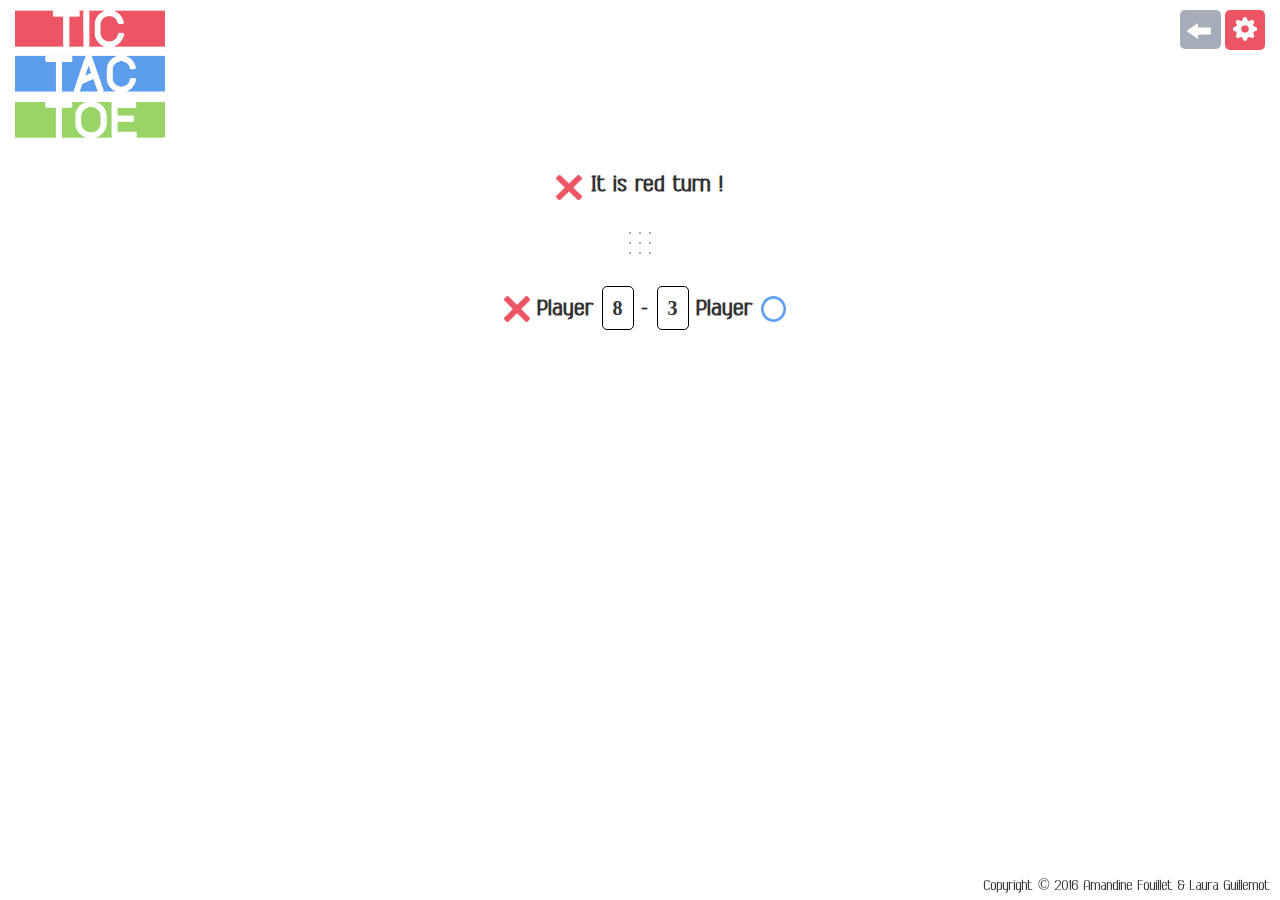
==== game.html @ e23b1bdd "3 jeux + ia gomoku" ====
<!doctype html>
<html>
	<head>
		<title>Gomoku</title>
		<meta http-equiv="content-type" content="text/html; charset=utf-8" />
	</head>
	<link rel="stylesheet" type="text/css" href="css/gomoku.css">
	<link rel="stylesheet" type="text/css" href="css/bootstrap.min.css">
	<body style="text-align:left;" onload="initialize();">
		<div class="container">
			<div class="row">
			<div id="princ" class="col-xs-12">
				<div class="row" style="margin-top:10px">
					<div class="col-xs-6">
						<img id="logo" src="images/tictactoe.png" width="150px"/>
					</div>
					<div class="col-xs-6 text-right">
						<a id="btnAccueil" onclick="deleteData();" href="index.html" class="button blackbutton"><img src="images/arrow-right.png"/></a>
						<button id="btnOpen"  onclick="openThat()"  class="button redbutton"><img src="images/configuration.png"/></button>
					</div>
				</div>

				<div class="row text-center" style="margin-top:20px;">
						<div style="margin-bottom:20px;"><img id="img_turn" src="images/delete.png" width="2%"><span id="player_round" class="turn">It is red turn ! </span><button id="continue" onclick="continueGame();" class="button contButton">Continue</button></div>
						<div id="game">
						<table id="table_game">
							<tr><td></td><td></td><td></td></tr>
							<tr><td></td><td></td><td></td></tr>
							<tr><td></td><td></td><td></td></tr>
						</table>
						</div>
						<div style="margin-top:30px;"><span class="turn"><img src="images/delete.png" width="2%"> Player <span class="number" id="red_points">8</span> - <span id="blue_points" class="number">3</span> Player <img src="images/geometry.png" width="2%"></span></div>
				</div>
			</div>
			<div id="config" class="col-md-3 col-xs-6 text-right">
				<div style="margin-top:10px">
					<a id="btnClose" onclick="closeThat()" class="button whitebutton" aria-hidden="true"><img src="images/configuration21.png"/></a>
					<div class="col-xs-12 text-center" style="margin-top:0px;font-family:track">Settings</div>
					<div id="div_nb">
						<div class="col-xs-12 text-left" style="margin-top:50px;">
							<span style="margin-right:10px;">Number of rows</span> 
							<img onclick="dec('nb_rows', 1);" class="add_minus" src="images/minus.png" style="margin-right:10px"/>
							<span id="nb_rows" class="nb">3</span> 
							<img onclick="inc('nb_rows',15);" class="add_minus" src="images/add.png" style="margin-left:10px">
						</div>
						<div class="col-xs-12 text-left" style="margin-top:30px;margin-right:10px;">
							<span style="margin-right:10px;">Number of columns</span> 
							<img onclick="dec('nb_cols',1);"  class="add_minus" src="images/minus.png" style="margin-right:10px"/>
							<span id="nb_cols" class="nb">3</span> 
							<img onclick="inc('nb_cols',15);" class="add_minus" src="images/add.png" style="margin-left:10px">
						</div>
						<div class="col-xs-12 text-left" style="margin-top:30px;margin-right:10px;">
							<span style="margin-right:10px;">Token to align</span> 
							<img onclick="dec('nb_win',1);" class="add_minus" src="images/minus.png" style="margin-right:10px"/>
							<span id="nb_win" class="nb">3</span> 
							<img onclick="inc('nb_win',15);" class="add_minus" src="images/add.png" style="margin-left:10px">
						</div>
					</div>
					<div class="col-xs-12 text-left" style="margin-top:30px;margin-right:10px;">
						<span style="margin-right:10px">Play with </span>
						<input type="radio" id="human" name="player" onclick="hideComp();"/>
  						<label for="human"><span></span>Human</label>
						<input type="radio" id="computer" name="player" checked="true" onclick="showComp();" />
 						<label for="computer"><span></span>Computer</label>
					</div>
					<div id="color" class="col-xs-12 text-left" style="margin-top:30px;margin-right:10px;">
						<span style="margin-right:10px">Your color </span>
						<input type="radio" id="red" name="color" checked="true"/>
  						<label for="red"><span></span>Red</label>
						<input type="radio" id="blue" name="color"/>
 						<label for="blue"><span></span>Blue</label>
					</div>
					<div id="difficulty" class="col-xs-12 text-left" style="margin-top:30px;margin-right:10px;">
						<span style="margin-right:10px">Difficulty</span>
						<input type="radio" id="random" name="level" />
  						<label for="random"><span></span>Easy</label>
						<input type="radio" id="medium" name="level" checked="true"/>
 						<label for="medium"><span></span>Medium</label>
 						<input type="radio" id="hard" name="level"/>
 						<label for="hard"><span></span>Hard</label>
					</div>
					<div class="col-xs-12 text-center" style="margin-top:50px;">
						<div id="random_btn" class="col-xs-6"><button onclick="random_configuration();" style="width:100%;color:#ed5564;font-family:track;padding:5px;">Random</button></div>
						<div id="restart_btn"  class="col-xs-12"><button onclick="get_configuration(true);" style="width:100%;color:#ed5564;font-family:track;padding:5px;">Restart</button></div>
					</div>


				</div>
			</div>
			</div>
			<footer id="foot">Copyright © 2016 Amandine Fouillet & Laura Guillemot</footer>
		</div>
		<script src="js/graphique.js"></script>
		<script src='js/game.js'></script>
		<script src='js/ia.js'></script>
		<script src="js/jquery-2.2.0.min.js"></script>
		<script src="js/bootstrap.min.js"></script>
	</body>
</html>
---- css/gomoku.css ----
@font-face {
  font-family: 'ambrosia';
  src: url('../font/ambrosia.ttf') format('truetype');
  font-weight: normal;
  font-style: normal;
}

@font-face {
    font-family: 'source';
    src: url('../font/Source.otf') format('truetype');
    font-weight: normal;
    font-style: normal;
}

body{
  min-height: 100%;
  height:100%;
  font-family: ambrosia; 
  text-align: center; 
}

.red {
  background: #e0e4e7  url("../images/delete.png") no-repeat center center;
}

.redWin {
  background: #ed5564;
}

.black {
  background: #e0e4e7  url("../images/geometry.png") no-repeat center center;
}

.blackWin {
  background: #5c9ded;
}

.turn{
  margin-left:10px;
  margin-top:10px;
  font-family: ambrosia; 
  font-size: 25px;
  font-weight: bold;
}

table { 
  margin : 10px auto auto auto; 
  border-collapse: inherit !important;
  border-spacing: 8px 8px !important;
}

.container{
  width:100% !important;
}

.alignTable{
  position: absolute;
  left:40%;
}

.bigTable td{
  width:100px !important;
  height:100px !important;
}

.mediumTable td{
  width:70px !important;
  height:70px !important;
}

.smallTable td{
  width:40px !important;
  height:40px !important;
}

table td{
  cursor: pointer;
  display: table-cell !important;
  background-color: #e0e4e7 ;
  border: 1px solid #a5adb8;
}

.border_bottom {
  border-bottom:1pt solid black;
} 

.button {
  vertical-align: middle;
  position: relative;
  vertical-align: middle;
  border-radius: 5px;
  padding: 5px;
  font-size: 22px;
  width:40px;
  height:40px;
  color: white;
  text-align: center;
  right:0;
  background: #67B2D0;
  border: 0;
  cursor: pointer;
}

.redbutton {
  background: #ed5564;
  padding-top: 1px;
}

.number{
  font-family: track;
  font-size: 20px;
  padding:10px;
  border-radius: 5px;
  border:1px solid black;
}

.center-table
{
  margin: 0 auto !important;
  float: none !important;
}

.center-div{
  position: absolute;
  margin: auto;
  top: 35%; 
  left: 40%;
  border-radius: 3px;
}

.whitebutton{
  background-color: white !important;
}

#btnClose {
  display: none;
}

#princ{
  display: inline-block;
}

#config{
  display:none;
  background:#ed5564;
  height:100vh;
  color:white;
  font-family: source;
  font-size: 20px;
}

.add_minus{
  cursor: pointer;
}

.nb{
  font-family: track;
}

footer {
  height:24px; 
  font-family: ambrosia;
  font-size: 16px;
  height:24px; // Replace with the height your footer should be
  width: 100%; // Don't change
  background-image: none;
  background-repeat: repeat;
  background-attachment: scroll;
  background-position: 0% 0%;
  position: fixed;
  bottom: 0pt;
  right: 0pt;
  margin-right:10px;
  margin-left:10px;
}  

div {
  margin:0 0 0.75em 0;
}

input[type="radio"] {
    display:none;
}
input[type="radio"] + label {
    color: white;
    margin-right: 10px;
}

input[type="radio"] + label span {
    display:inline-block;
    width:19px;
    height:19px;
    margin:-1px 4px 0 0;
    vertical-align:middle;
    cursor:pointer;
    -moz-border-radius:  50%;
    border-radius:  50%;
    margin-right: 10px;
}

input[type="radio"] + label span {
     background-color:white;
}

input[type="radio"]:checked + label span{
     background-color:#4cc5e4;

}

input[type="radio"]:checked + label span .green{
     background-color:black;

}

input[type="radio"] + label span,
input[type="radio"]:checked + label span {
  -webkit-transition:background-color 0.4s linear;
  -o-transition:background-color 0.4s linear;
  -moz-transition:background-color 0.4s linear;
  transition:background-color 0.4s linear;
}

label{
  font-weight: inherit !important;
}

.contButton{
  margin-left:20px;
  width:100px;
  font-size:18px;
  font-family:source;
  display:none;
  background-color: #5c9ded;
}

#menu {
  top:50%;
}

.menu a, .menu a:hover{
  width: 100%;
  height: 100%;
  font-family: track;
  color:white;
  font-size: 17px;
  text-decoration: none;
}

.redMenu {
  background-color:#ed5564;
  height:200px;
  margin-right: 10px;
}

.greenMenu {
  background-color:#99d468;
   height:200px;
}

.blueMenu {
  background-color:#5c9ded;
   height:200px;
    margin-right: 10px;
}

.blackbutton{
  background-color: #a5adb8;
  padding: 7px;
    padding-right: 10px;
}

.smallMenu {
  margin-bottom: 10px;
     border-spacing: 2px 2px !important;
}

.smallMenu td{
  width:40px !important;
  height:40px !important;
  background-color: white;
}

.verySmallMenu {
  margin-bottom: 10px;
     border-spacing: 1px 1px !important;
}

.verySmallMenu td{
  width:18px !important;
  height:18px !important;
  background-color: white;
}

.mediumSmallMenu {
  margin-bottom: 14px;
  border-spacing: 1px 1px !important;
}

.mediumSmallMenu td{
  width:28px !important;
  height:28px !important;
  background-color: white;
}

.blue {
  background: #e0e4e7  url("../images/round.png") no-repeat center center;
   background-size: 12px 12px;
}

.green {
  background: #e0e4e7  url("../images/plain.png") no-repeat center center;
   background-size: 18px 18px;
}

.red2 {
  background: #e0e4e7  url("../images/delete.png") no-repeat center center;
  background-size: 22px 22px;
}
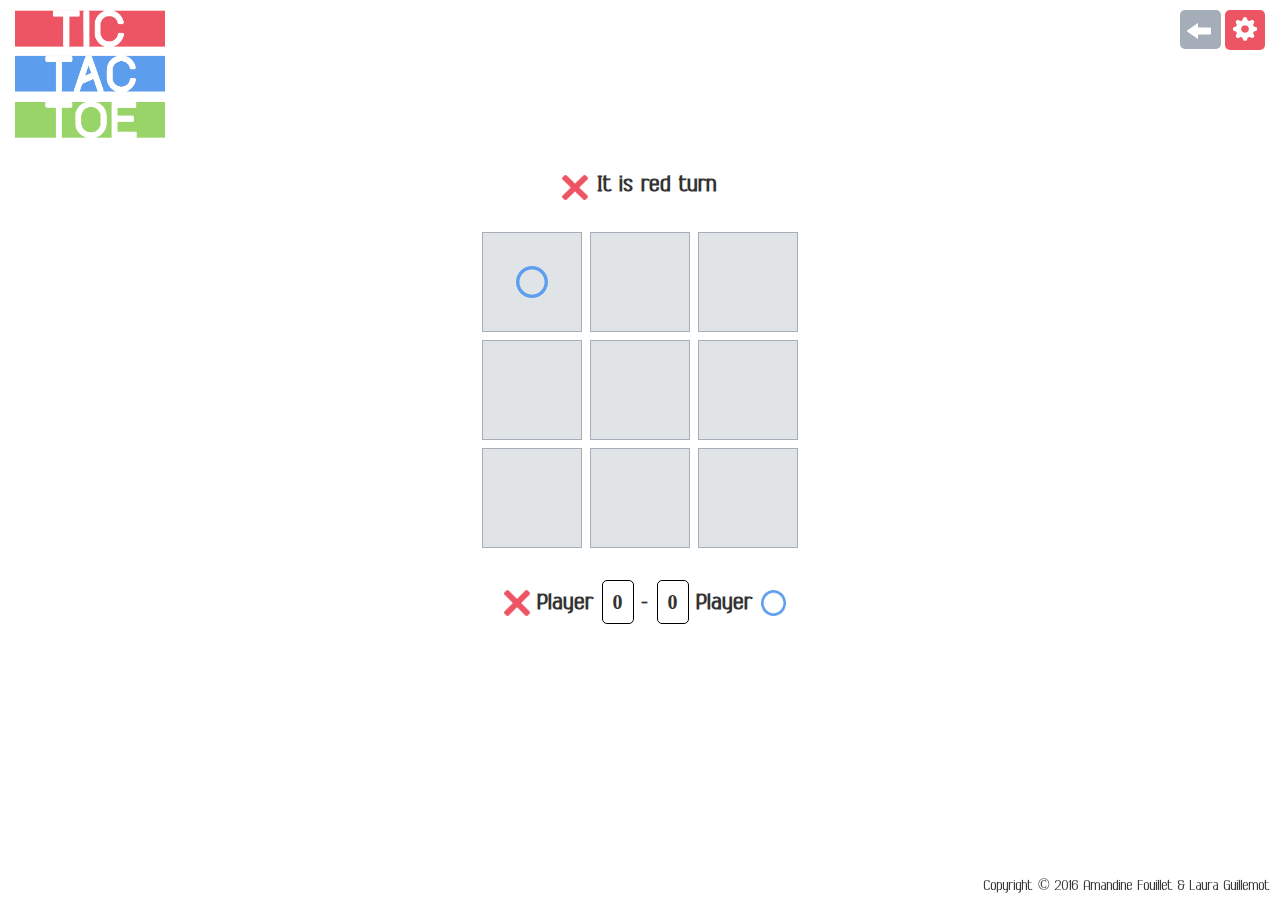
==== commit 8f05ae3c: "connect4" ====
--- a/game.html
+++ b/game.html
@@ -6,7 +6,7 @@
 	</head>
 	<link rel="stylesheet" type="text/css" href="css/gomoku.css">
 	<link rel="stylesheet" type="text/css" href="css/bootstrap.min.css">
-	<body style="text-align:left;" onload="initialize();">
+	<body style="text-align:left;" onload="init_graph();">
 		<div class="container">
 			<div class="row">
 			<div id="princ" class="col-xs-12">
@@ -29,7 +29,7 @@
 							<tr><td></td><td></td><td></td></tr>
 						</table>
 						</div>
-						<div style="margin-top:30px;"><span class="turn"><img src="images/delete.png" width="2%"> Player <span class="number" id="red_points">8</span> - <span id="blue_points" class="number">3</span> Player <img src="images/geometry.png" width="2%"></span></div>
+						<div style="margin-top:30px;"><span class="turn"><img id="playerLeft" src="images/delete.png" width="2%"> Player <span class="number" id="red_points">8</span> - <span id="blue_points" class="number">3</span> Player <img id="playerRight" src="images/geometry.png" width="2%"></span></div>
 				</div>
 			</div>
 			<div id="config" class="col-md-3 col-xs-6 text-right">
@@ -62,13 +62,15 @@
   						<label for="human"><span></span>Human</label>
 						<input type="radio" id="computer" name="player" checked="true" onclick="showComp();" />
  						<label for="computer"><span></span>Computer</label>
+ 						<input type="radio" id="2computer" name="player" onclick="hideComp();" />
+ 						<label for="2computer"><span></span>Let the computer play alone</label>
 					</div>
 					<div id="color" class="col-xs-12 text-left" style="margin-top:30px;margin-right:10px;">
 						<span style="margin-right:10px">Your color </span>
 						<input type="radio" id="red" name="color" checked="true"/>
   						<label for="red"><span></span>Red</label>
 						<input type="radio" id="blue" name="color"/>
- 						<label for="blue"><span></span>Blue</label>
+ 						<label id="colorPlayer2" for="blue"><span></span>Blue</label>
 					</div>
 					<div id="difficulty" class="col-xs-12 text-left" style="margin-top:30px;margin-right:10px;">
 						<span style="margin-right:10px">Difficulty</span>
@@ -92,7 +94,6 @@
 		</div>
 		<script src="js/graphique.js"></script>
 		<script src='js/game.js'></script>
-		<script src='js/ia.js'></script>
 		<script src="js/jquery-2.2.0.min.js"></script>
 		<script src="js/bootstrap.min.js"></script>
 	</body>
--- a/css/gomoku.css
+++ b/css/gomoku.css
@@ -19,6 +19,19 @@
   text-align: center; 
 }
 
+.connect4{
+  background: url("../images/connect4_empty.png") no-repeat center center;
+  background-size: 100% 100%;
+}
+.connect4_red{
+  background:  url("../images/connect4_red.png") no-repeat center center;
+  background-size: 100% 100%;
+}
+.connect4_yellow{
+  background: url("../images/connect4_yellow.png") no-repeat center center;
+  background-size: 100% 100%;
+}
+
 .red {
   background: #e0e4e7  url("../images/delete.png") no-repeat center center;
 }
@@ -35,6 +48,14 @@
   background: #5c9ded;
 }
 
+.yellowWin{
+   background: url("../images/connect4_yellow_win.png") no-repeat center center;
+  background-size: 100% 100%;
+}
+.red4win{
+   background: url("../images/connect4_red_win.png") no-repeat center center;
+  background-size: 100% 100%;
+}
 .turn{
   margin-left:10px;
   margin-top:10px;
@@ -43,41 +64,58 @@
   font-weight: bold;
 }
 
-table { 
-  margin : 10px auto auto auto; 
-  border-collapse: inherit !important;
-  border-spacing: 8px 8px !important;
-}
-
-.container{
-  width:100% !important;
-}
-
-.alignTable{
-  position: absolute;
-  left:40%;
-}
-
-.bigTable td{
-  width:100px !important;
-  height:100px !important;
-}
-
-.mediumTable td{
-  width:70px !important;
-  height:70px !important;
-}
-
-.smallTable td{
-  width:40px !important;
-  height:40px !important;
-}
-
 table td{
   cursor: pointer;
   display: table-cell !important;
   background-color: #e0e4e7 ;
-  border: 1px solid #a5adb8;
+ border: 1px solid #a5adb8;
+}
+
+table{
+  margin : 10px auto auto auto; 
+
+}
+#table_game { 
+  margin : 10px auto auto auto; 
+  border-collapse: inherit !important;
+  border-spacing: 8px 8px;
+}
+
+#table_game_4 { 
+  margin : 10px auto auto auto; 
+  border-collapse: inherit !important;
+  border-spacing: 0;
+}
+
+#table_game_4 td{
+  border: 1px solid #5c9ded;
+}
+
+.container{
+  width:100% !important;
+}
+
+.alignTable{
+  position: absolute;
+  left:40%;
+}
+
+.bigTable td{
+  width:100px !important;
+  height:100px !important;
+}
+
+.mediumTable td{
+  width:80px !important;
+  height:80px !important;
+}
+
+.smallTable td{
+  width:50px !important;
+  height:50px !important;
+}
+.smallTable {
+   border-spacing: 3px 3px !important;
 }
 
 .border_bottom {
@@ -255,6 +293,7 @@
 .greenMenu {
   background-color:#99d468;
    height:200px;
+    margin-right: 10px;
 }
 
 .blueMenu {
@@ -263,6 +302,12 @@
     margin-right: 10px;
 }
 
+.yellowMenu{
+  background-color:#f1c40f;
+  height:200px;
+  margin-right: 10px;
+}
+
 .blackbutton{
   background-color: #a5adb8;
   padding: 7px;
@@ -303,8 +348,13 @@
 }
 
 .blue {
-  background: #e0e4e7  url("../images/round.png") no-repeat center center;
+  background: #e0e4e7  url("../images/sphere.png") no-repeat center center;
    background-size: 12px 12px;
+}
+
+.yellow {
+  background: #e0e4e7  url("../images/roundYellow.png") no-repeat center center;
+  background-size: 12px 12px;
 }
 
 .green {
